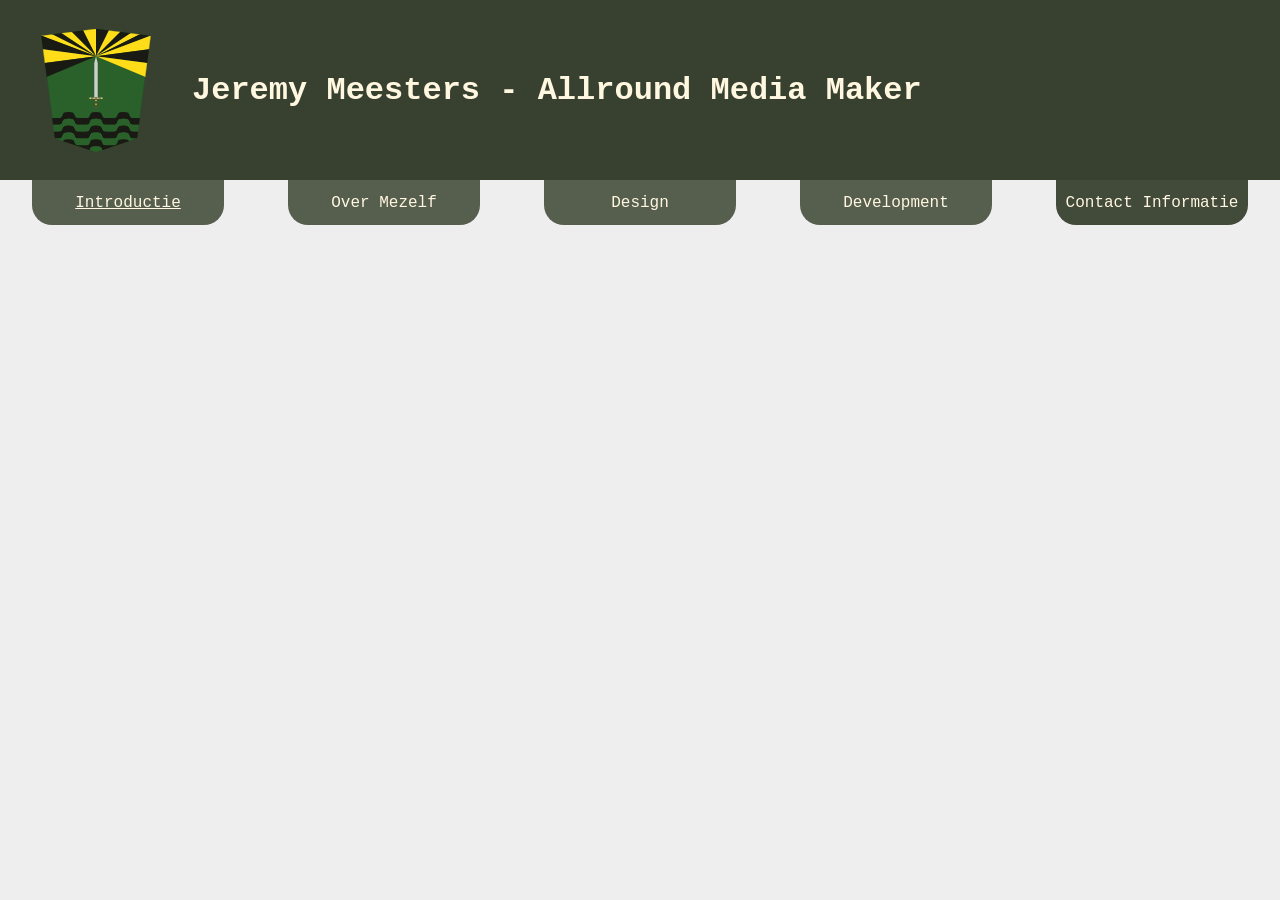
==== pages/contact.html @ 9e81de38 "1.0.2 Added the framework of the remaining pages." ====
<!DOCTYPE html>
<html lang="en">
<head>
    <meta charset="UTF-8">
    <meta name="viewport" content="width=device-width, initial-scale=1.0">
    <link rel="stylesheet" href="../css/contact.css">
    <title>Portfolio van Jeremy Meesters</title>
</head>

<body>
    <header>
        <div class="header">
            <img class="logo" src="../images/Logo BearyBear 1515 (SVG).svg">
            <h1>Jeremy Meesters - Allround Media Maker</h1>
        </div>
            <div class="header_button">
                <a class="intro" href="../index.html">Introductie</a>
                <a class="me" href="me.html">Over Mezelf</a>
                <a class="design" href="design.html">Design</a>
                <a class="develop" href="develop.html">Development</a>
                <a class="contact">Contact Informatie</a>
            </div>
        </div>
    </header>
    <main></main>
    <footer></footer>
</body>
</html>
---- css/contact.css ----
* {
    padding: 0;
    margin: 0;
    box-sizing: border-box;
}

body {
    font-family: cascadia mono, 'Courier New', Courier, monospace;
    background-color: #eee;
    color: #222;
}

.header {
    width: 100%;
    height: 20vh;
    background-color: #384030;
    color: rgb(255 247 223);
    display: flex;
    justify-content: left;
    align-items: center;
}

.logo {
    width: 15vw;
    height: 15vh;
}

.header_button {
    width: 100%;
    height: 5vh;
    display: flex;
    align-items: center;
    justify-content: space-around;
}

.page_changer {
    width: 15vw;
    height: 5vh;
    background-color: rgb(86 94 78);
    color: rgb(255 247 223);
    display: flex;
    align-items: center;
    justify-content: space-around;
    border-radius: 0px 0px 20px 20px;
}

.intro {
    width: 15vw;
    height: 5vh;
    background-color: rgb(86 94 78);
    color: rgb(255 247 223);
    display: flex;
    align-items: center;
    justify-content: space-around;
    border-radius: 0px 0px 20px 20px;
}

.me {
    width: 15vw;
    height: 5vh;
    background-color: rgb(86 94 78);
    color: rgb(255 247 223);
    display: flex;
    align-items: center;
    justify-content: space-around;
    border-radius: 0px 0px 20px 20px;
    text-decoration: none;
}

.design {
    width: 15vw;
    height: 5vh;
    background-color: rgb(86 94 78);
    color: rgb(255 247 223);
    display: flex;
    align-items: center;
    justify-content: space-around;
    border-radius: 0px 0px 20px 20px;
    text-decoration: none;
}

.develop {
    width: 15vw;
    height: 5vh;
    background-color: rgb(86 94 78);
    color: rgb(255 247 223);
    display: flex;
    align-items: center;
    justify-content: space-around;
    border-radius: 0px 0px 20px 20px;
    text-decoration: none;
}

.contact {
    width: 15vw;
    height: 5vh;
    background-color: rgb(66 74 58);
    color: rgb(255 247 223);
    display: flex;
    align-items: center;
    justify-content: space-around;
    border-radius: 0px 0px 20px 20px;
    text-decoration: none;
}

.logo {
    height: 15vh;
}

.button {
    background-color: rgb(255 247 223);
    height: auto;
    padding: 1%;
    width: auto;
    border-radius: 1em;
}
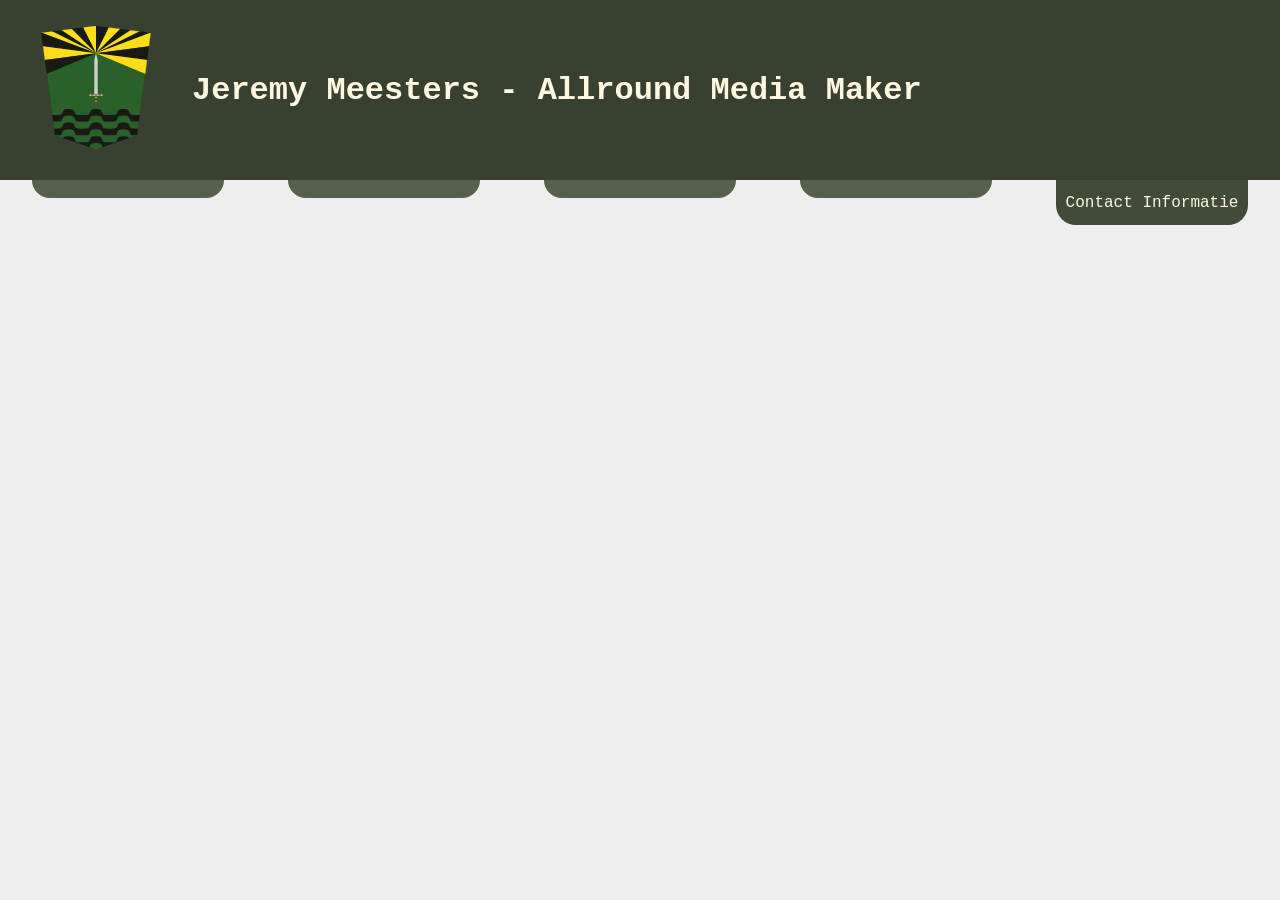
==== commit f49173ca: "1.0.8 added the animation for the tab buttons to the other pages. Also added the beginings of actual" ====
--- a/pages/contact.html
+++ b/pages/contact.html
@@ -10,7 +10,7 @@
 <body>
     <header>
         <div class="header">
-            <img class="logo" src="../images/Logo BearyBear 1515 (SVG).svg">
+            <a href="../index.html"><img class="logo" src="../images/Logo BearyBear 1515 (SVG).svg"></a>
             <h1>Jeremy Meesters - Allround Media Maker</h1>
         </div>
             <div class="header_button">
--- a/css/contact.css
+++ b/css/contact.css
@@ -29,7 +29,7 @@
     width: 100%;
     height: 5vh;
     display: flex;
-    align-items: center;
+    align-items: flex-start;
     justify-content: space-around;
 }
 
@@ -46,18 +46,7 @@
 
 .intro {
     width: 15vw;
-    height: 5vh;
-    background-color: rgb(86 94 78);
-    color: rgb(255 247 223);
-    display: flex;
-    align-items: center;
-    justify-content: space-around;
-    border-radius: 0px 0px 20px 20px;
-}
-
-.me {
-    width: 15vw;
-    height: 5vh;
+    height: 2vh;
     background-color: rgb(86 94 78);
     color: rgb(255 247 223);
     display: flex;
@@ -65,11 +54,18 @@
     justify-content: space-around;
     border-radius: 0px 0px 20px 20px;
     text-decoration: none;
+    font-size: 0px;
 }
 
-.design {
+.intro:hover {
+    height: 5vh;
+    font-size: 16px;
+    transition: 0.5s;
+}
+
+.me {
     width: 15vw;
-    height: 5vh;
+    height: 2vh;
     background-color: rgb(86 94 78);
     color: rgb(255 247 223);
     display: flex;
@@ -77,11 +73,18 @@
     justify-content: space-around;
     border-radius: 0px 0px 20px 20px;
     text-decoration: none;
+    font-size: 0px;
 }
 
-.develop {
+.me:hover {
+    height: 5vh;
+    font-size: 16px;
+    transition: 0.5s;
+}
+
+.design {
     width: 15vw;
-    height: 5vh;
+    height: 2vh;
     background-color: rgb(86 94 78);
     color: rgb(255 247 223);
     display: flex;
@@ -89,6 +92,32 @@
     justify-content: space-around;
     border-radius: 0px 0px 20px 20px;
     text-decoration: none;
+    font-size: 0px;
+}
+
+.design:hover {
+    height: 5vh;
+    font-size: 16px;
+    transition: 0.5s;
+}
+
+.develop {
+    width: 15vw;
+    height: 2vh;
+    background-color: rgb(86 94 78);
+    color: rgb(255 247 223);
+    display: flex;
+    align-items: center;
+    justify-content: space-around;
+    border-radius: 0px 0px 20px 20px;
+    text-decoration: none;
+    font-size: 0px;
+}
+
+.develop:hover {
+    height: 5vh;
+    font-size: 16px;
+    transition: 0.5s;
 }
 
 .contact {
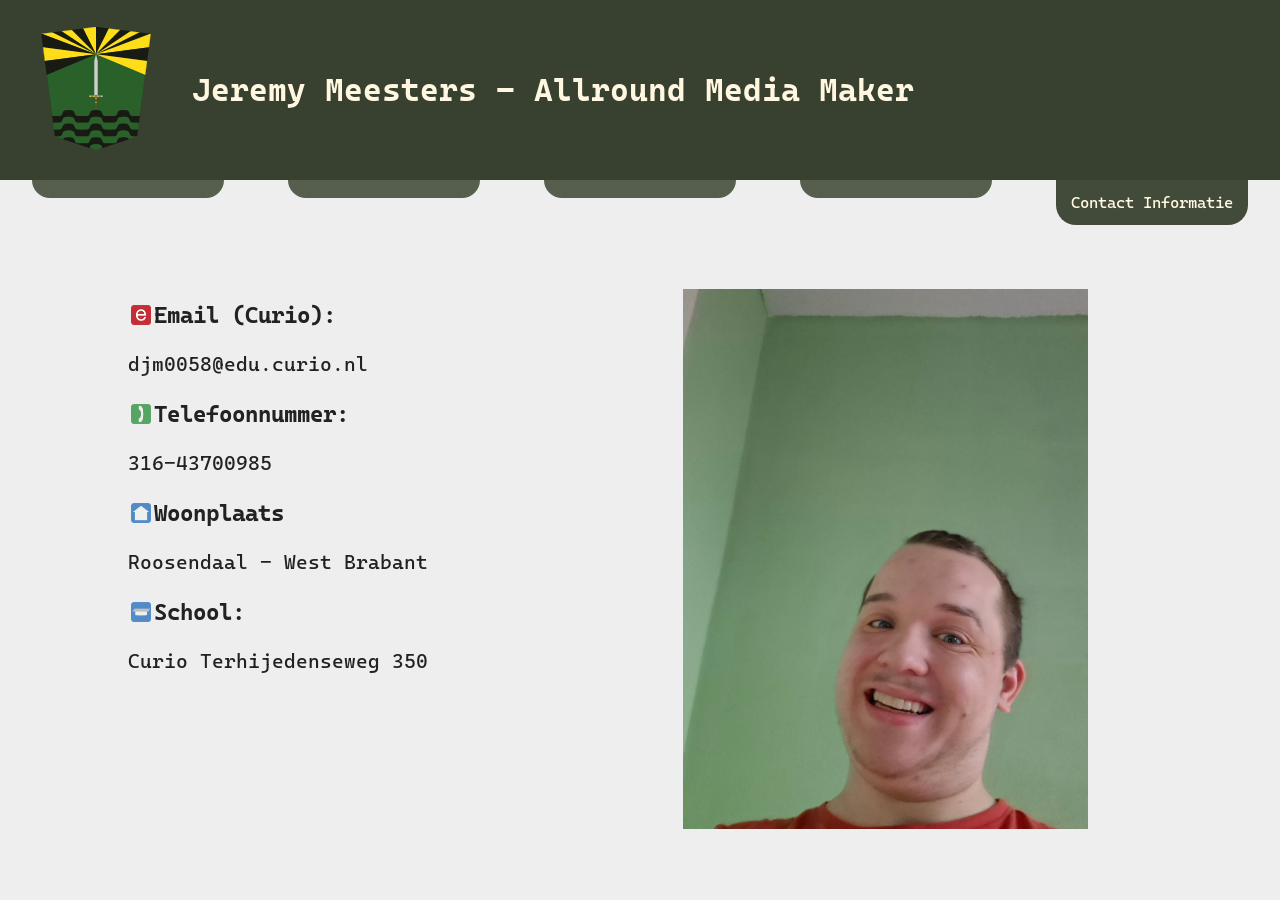
==== commit 8fa4b7db: "1.0.9 added text to the remaining tabs and made the design elemens actually grow normally" ====
--- a/pages/contact.html
+++ b/pages/contact.html
@@ -5,9 +5,13 @@
     <meta name="viewport" content="width=device-width, initial-scale=1.0">
     <link rel="stylesheet" href="../css/contact.css">
     <title>Portfolio van Jeremy Meesters</title>
+
+    <link rel="preconnect" href="https://fonts.googleapis.com">
+    <link rel="preconnect" href="https://fonts.gstatic.com" crossorigin>
+    <link href="https://fonts.googleapis.com/css2?family=Cascadia+Mono:ital,wght@0,200..700;1,200..700&display=swap" rel="stylesheet">
 </head>
 
-<body>
+<body class="cascadia-mono-cascadia_mono">
     <header>
         <div class="header">
             <a href="../index.html"><img class="logo" src="../images/Logo BearyBear 1515 (SVG).svg"></a>
@@ -22,7 +26,19 @@
             </div>
         </div>
     </header>
-    <main></main>
+    <main>
+        <div class="spaced-out">
+            <div>
+                <div class="inline"><img class="small_img" src="../images/buttons/Email.png"><h3>Email (Curio):</h3></div><p>djm0058@edu.curio.nl</p>
+                <div class="inline"><img class="small_img" src="../images/buttons/Phone.png"><h3>Telefoonnummer:</h3></div><p>316-43700985</p>
+                <div class="inline"><img class="small_img" src="../images/buttons/Home.png"><h3>Woonplaats</h3></div><p>Roosendaal - West Brabant</p>
+                <div class="inline"><img class="small_img" src="../images/buttons/School.png"><h3>School:</h3></div><p>Curio Terhijedenseweg 350</p>
+            </div>
+            <div>
+                <img class="img_me" src="../images/profile_pictures/img_me_tilted-smile.jpg">
+            </div>
+        </div>
+    </main>
     <footer></footer>
 </body>
 </html>
--- a/css/contact.css
+++ b/css/contact.css
@@ -8,6 +8,13 @@
     font-family: cascadia mono, 'Courier New', Courier, monospace;
     background-color: #eee;
     color: #222;
+}
+
+.cascadia-mono-cascadia_mono {
+  font-family: "Cascadia Mono", sans-serif;
+  font-optical-sizing: auto;
+  font-weight: 400;
+  font-style: normal;
 }
 
 .header {
@@ -136,10 +143,48 @@
     height: 15vh;
 }
 
+.small_img {
+    width: 20px;
+    margin-left: 3px;
+    margin-right: 3px;
+    object-fit: contain;
+}
+
+.img_me {
+    height: 60vh;
+}
+
+.inline {
+    display: flex;
+}
+
 .button {
     background-color: rgb(255 247 223);
     height: auto;
     padding: 1%;
     width: auto;
     border-radius: 1em;
+}
+
+main {
+    margin: 5%;
+    margin-bottom: 0%;
+    padding-left: 5%;
+    padding-right: 10%;
+    font-size: 20px;
+}
+
+main h3 {
+    margin-top: 4%;
+    margin-bottom: 4%;
+}
+
+main p {
+    margin-top: 4%;
+    margin-bottom: 4%;
+}
+
+.spaced-out {
+    display: flex;
+    justify-content: space-between;
 }
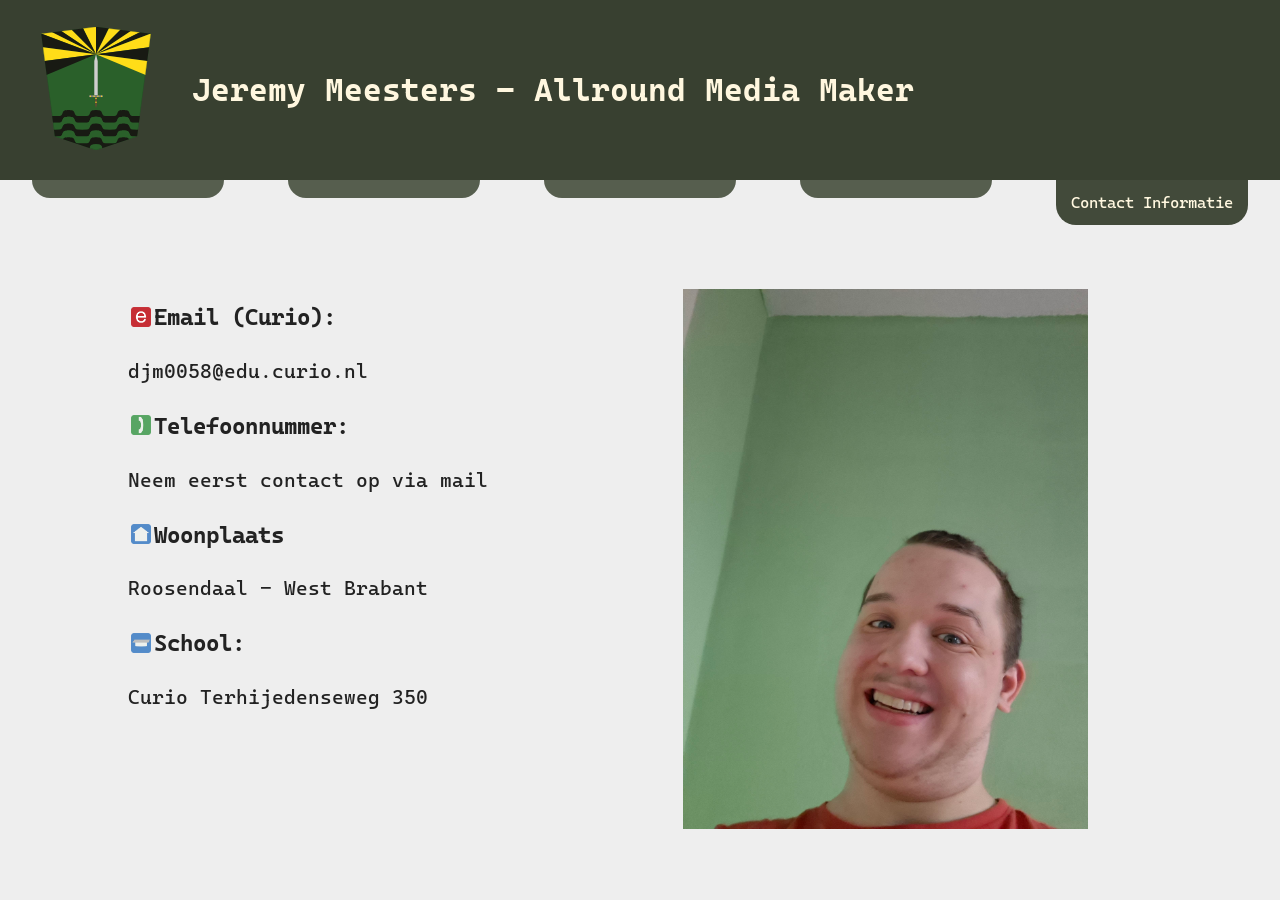
==== commit 1d5806fe: "1.1.0 Removed something in contact" ====
--- a/pages/contact.html
+++ b/pages/contact.html
@@ -30,7 +30,7 @@
         <div class="spaced-out">
             <div>
                 <div class="inline"><img class="small_img" src="../images/buttons/Email.png"><h3>Email (Curio):</h3></div><p>djm0058@edu.curio.nl</p>
-                <div class="inline"><img class="small_img" src="../images/buttons/Phone.png"><h3>Telefoonnummer:</h3></div><p>316-43700985</p>
+                <div class="inline"><img class="small_img" src="../images/buttons/Phone.png"><h3>Telefoonnummer:</h3></div><p>Neem eerst contact op via mail</p>
                 <div class="inline"><img class="small_img" src="../images/buttons/Home.png"><h3>Woonplaats</h3></div><p>Roosendaal - West Brabant</p>
                 <div class="inline"><img class="small_img" src="../images/buttons/School.png"><h3>School:</h3></div><p>Curio Terhijedenseweg 350</p>
             </div>
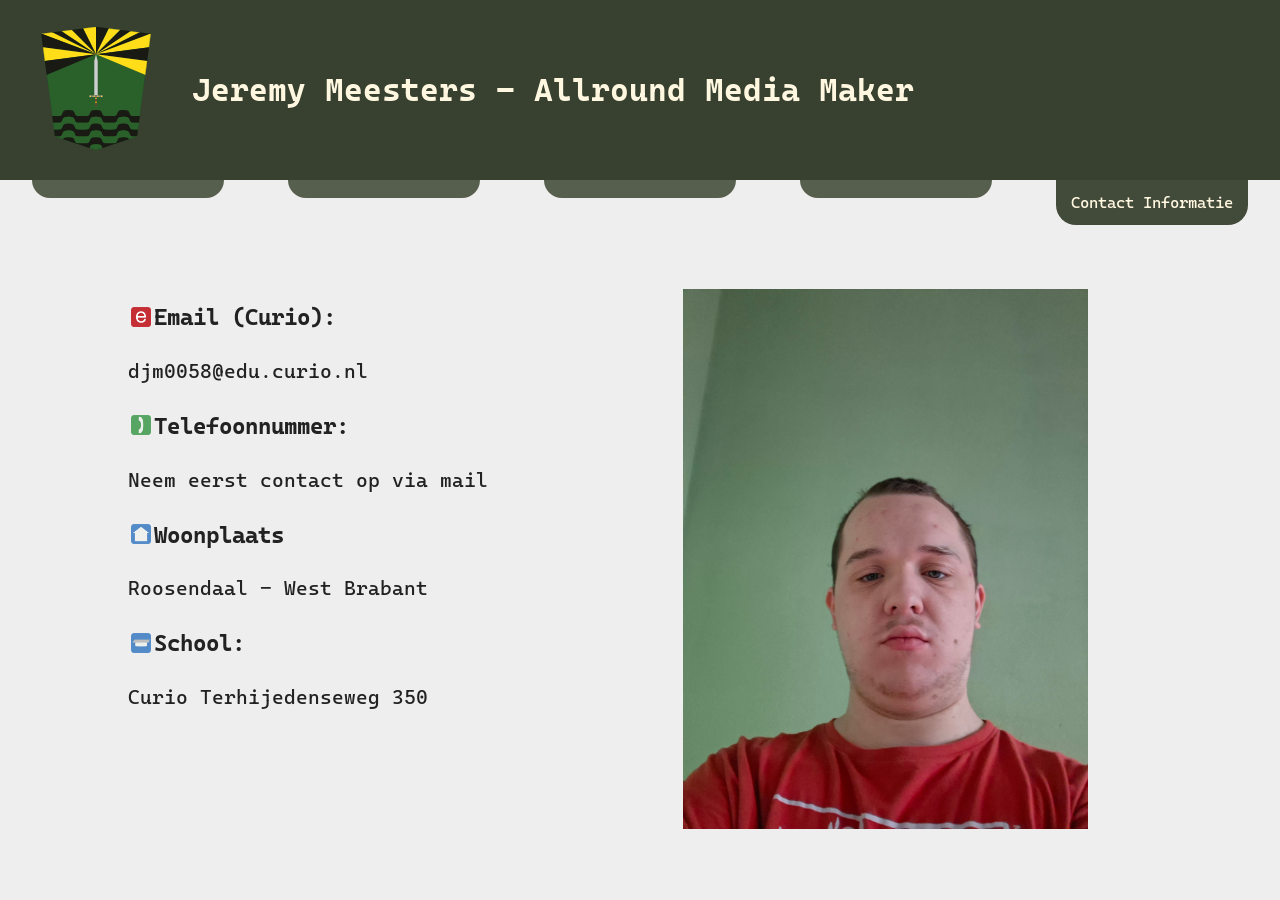
==== commit a310ac63: "Design Section Changes Added a functioning design section with explainers and explanetory texts" ====
--- a/pages/contact.html
+++ b/pages/contact.html
@@ -35,7 +35,7 @@
                 <div class="inline"><img class="small_img" src="../images/buttons/School.png"><h3>School:</h3></div><p>Curio Terhijedenseweg 350</p>
             </div>
             <div>
-                <img class="img_me" src="../images/profile_pictures/img_me_tilted-smile.jpg">
+                <img class="img_me" src="../images/profile_pictures/image_me_neutral.jpg">
             </div>
         </div>
     </main>
